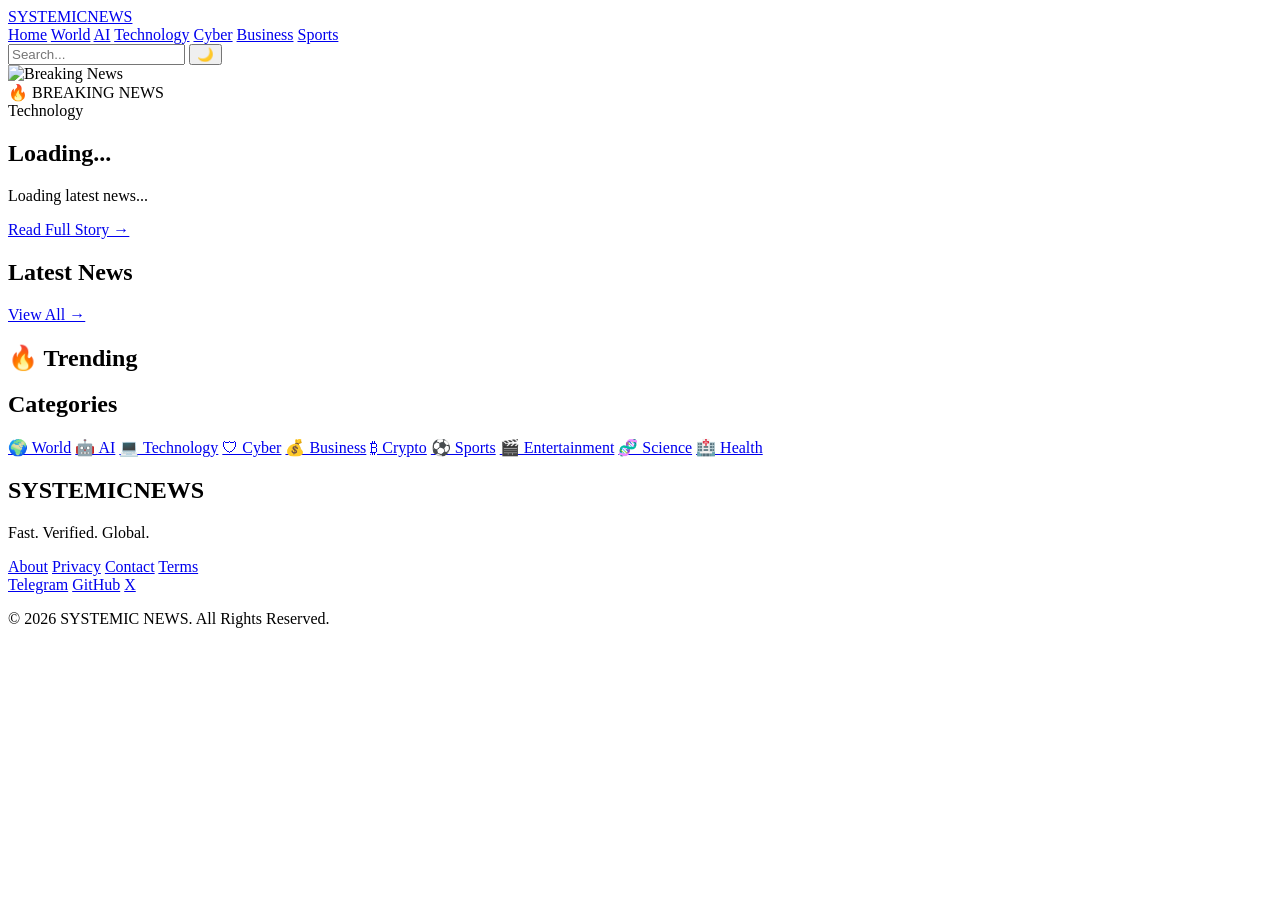
==== index.html @ 5530cad3 "Create index.html" ====
<!DOCTYPE html>
<html lang="en">

<head>

<meta charset="UTF-8">

<meta name="viewport" content="width=device-width, initial-scale=1.0">

<title>SYSTEMIC NEWS</title>

<meta name="description" content="Global News Powered by AI">

<link rel="preconnect" href="https://fonts.googleapis.com">

<link rel="preconnect" href="https://fonts.gstatic.com" crossorigin>

<link href="https://fonts.googleapis.com/css2?family=Inter:wght@300;400;500;600;700;800&display=swap" rel="stylesheet">

<link rel="stylesheet" href="assets/css/style.css">

</head>

<body>

<header class="navbar">

<div class="container">

<a href="#" class="logo">

SYSTEMIC<span>NEWS</span>

</a>

<nav class="menu">

<a href="#">Home</a>

<a href="#">World</a>

<a href="#">AI</a>

<a href="#">Technology</a>

<a href="#">Cyber</a>

<a href="#">Business</a>

<a href="#">Sports</a>

</nav>

<div class="right-menu">

<input
type="text"
placeholder="Search..."
id="searchBox">

<button id="themeButton">

🌙

</button>

</div>

</div>

</header>

<main>

<section class="hero">

<div class="container">

<div class="hero-card">

<img
id="heroImage"
src="assets/images/placeholder.jpg"
alt="Breaking News">

<div class="hero-content">

<div class="breaking">

🔥 BREAKING NEWS

</div>

<div
id="heroCategory"
class="category">

Technology

</div>

<h1 id="heroTitle">

Loading...

</h1>

<p id="heroSummary">

Loading latest news...

</p>

<a
id="heroLink"
href="#"
class="read-btn">

Read Full Story →

</a>

</div>

</div>

</div>

</section>
<section class="latest-news">

<div class="container">

<div class="section-header">

<h2>

Latest News

</h2>

<a href="#">

View All →

</a>

</div>

<div
id="newsGrid"
class="news-grid">

<!-- JS Load -->

</div>

</div>

</section>

<section class="trending-section">

<div class="container">

<div class="section-header">

<h2>

🔥 Trending

</h2>

</div>

<div
id="trendingNews"
class="trending-grid">

<!-- JS -->

</div>

</div>

</section>

<section class="category-section">

<div class="container">

<div class="section-header">

<h2>

Categories

</h2>

</div>

<div class="category-grid">

<a href="#">🌍 World</a>

<a href="#">🤖 AI</a>

<a href="#">💻 Technology</a>

<a href="#">🛡 Cyber</a>

<a href="#">💰 Business</a>

<a href="#">₿ Crypto</a>

<a href="#">⚽ Sports</a>

<a href="#">🎬 Entertainment</a>

<a href="#">🧬 Science</a>

<a href="#">🏥 Health</a>

</div>

</div>

</section>
<footer class="footer">

<div class="container">

<div class="footer-top">

<div class="footer-brand">

<h2>

SYSTEMIC<span>NEWS</span>

</h2>

<p>

Fast. Verified. Global.

</p>

</div>

<div class="footer-links">

<a href="#">About</a>

<a href="#">Privacy</a>

<a href="#">Contact</a>

<a href="#">Terms</a>

</div>

<div class="footer-social">

<a href="#">Telegram</a>

<a href="#">GitHub</a>

<a href="#">X</a>

</div>

</div>

<div class="footer-bottom">

<p>

© 2026 SYSTEMIC NEWS. All Rights Reserved.

</p>

</div>

</div>

</footer>

</main>

<script src="assets/js/app.js"></script>

</body>

</html>
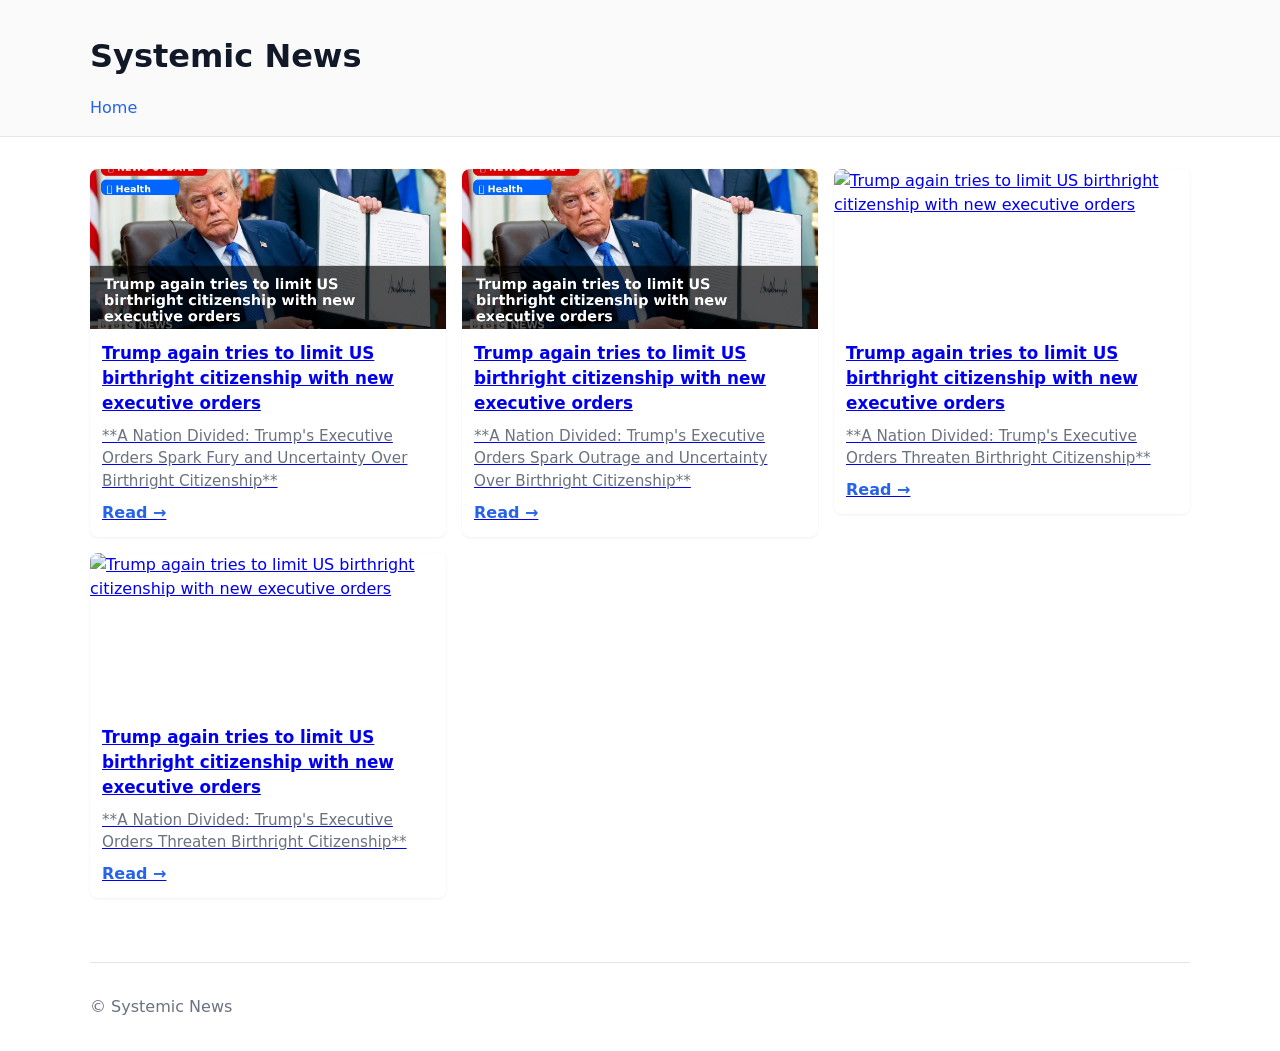
==== commit 4ff07922: "Redesign: responsive layout, accessibility improvements, and robust JS (branch: redesign)" ====
--- a/index.html
+++ b/index.html
@@ -1,295 +1,32 @@
-<!DOCTYPE html>
+<!doctype html>
 <html lang="en">
+<head>
+  <meta charset="utf-8">
+  <meta name="viewport" content="width=device-width, initial-scale=1">
+  <title>Systemic News</title>
+  <meta name="description" content="A simple, responsive news demo site">
+  <link rel="stylesheet" href="assets/css/style.css">
+</head>
+<body>
+  <header class="site-header">
+    <div class="container">
+      <h1 class="site-title"><a href="/">Systemic News</a></h1>
+      <nav class="site-nav" aria-label="Main navigation">
+        <a href="/">Home</a>
+      </nav>
+    </div>
+  </header>
 
-<head>
+  <main class="container">
+    <section id="news-list" class="news-grid" aria-live="polite">
+      <!-- News cards will be injected here -->
+    </section>
+  </main>
 
-<meta charset="UTF-8">
+  <footer class="site-footer container">
+    <p>&copy; Systemic News</p>
+  </footer>
 
-<meta name="viewport" content="width=device-width, initial-scale=1.0">
-
-<title>SYSTEMIC NEWS</title>
-
-<meta name="description" content="Global News Powered by AI">
-
-<link rel="preconnect" href="https://fonts.googleapis.com">
-
-<link rel="preconnect" href="https://fonts.gstatic.com" crossorigin>
-
-<link href="https://fonts.googleapis.com/css2?family=Inter:wght@300;400;500;600;700;800&display=swap" rel="stylesheet">
-
-<link rel="stylesheet" href="assets/css/style.css">
-
-</head>
-
-<body>
-
-<header class="navbar">
-
-<div class="container">
-
-<a href="#" class="logo">
-
-SYSTEMIC<span>NEWS</span>
-
-</a>
-
-<nav class="menu">
-
-<a href="#">Home</a>
-
-<a href="#">World</a>
-
-<a href="#">AI</a>
-
-<a href="#">Technology</a>
-
-<a href="#">Cyber</a>
-
-<a href="#">Business</a>
-
-<a href="#">Sports</a>
-
-</nav>
-
-<div class="right-menu">
-
-<input
-type="text"
-placeholder="Search..."
-id="searchBox">
-
-<button id="themeButton">
-
-🌙
-
-</button>
-
-</div>
-
-</div>
-
-</header>
-
-<main>
-
-<section class="hero">
-
-<div class="container">
-
-<div class="hero-card">
-
-<img
-id="heroImage"
-src="assets/images/placeholder.jpg"
-alt="Breaking News">
-
-<div class="hero-content">
-
-<div class="breaking">
-
-🔥 BREAKING NEWS
-
-</div>
-
-<div
-id="heroCategory"
-class="category">
-
-Technology
-
-</div>
-
-<h1 id="heroTitle">
-
-Loading...
-
-</h1>
-
-<p id="heroSummary">
-
-Loading latest news...
-
-</p>
-
-<a
-id="heroLink"
-href="#"
-class="read-btn">
-
-Read Full Story →
-
-</a>
-
-</div>
-
-</div>
-
-</div>
-
-</section>
-<section class="latest-news">
-
-<div class="container">
-
-<div class="section-header">
-
-<h2>
-
-Latest News
-
-</h2>
-
-<a href="#">
-
-View All →
-
-</a>
-
-</div>
-
-<div
-id="newsGrid"
-class="news-grid">
-
-<!-- JS Load -->
-
-</div>
-
-</div>
-
-</section>
-
-<section class="trending-section">
-
-<div class="container">
-
-<div class="section-header">
-
-<h2>
-
-🔥 Trending
-
-</h2>
-
-</div>
-
-<div
-id="trendingNews"
-class="trending-grid">
-
-<!-- JS -->
-
-</div>
-
-</div>
-
-</section>
-
-<section class="category-section">
-
-<div class="container">
-
-<div class="section-header">
-
-<h2>
-
-Categories
-
-</h2>
-
-</div>
-
-<div class="category-grid">
-
-<a href="#">🌍 World</a>
-
-<a href="#">🤖 AI</a>
-
-<a href="#">💻 Technology</a>
-
-<a href="#">🛡 Cyber</a>
-
-<a href="#">💰 Business</a>
-
-<a href="#">₿ Crypto</a>
-
-<a href="#">⚽ Sports</a>
-
-<a href="#">🎬 Entertainment</a>
-
-<a href="#">🧬 Science</a>
-
-<a href="#">🏥 Health</a>
-
-</div>
-
-</div>
-
-</section>
-<footer class="footer">
-
-<div class="container">
-
-<div class="footer-top">
-
-<div class="footer-brand">
-
-<h2>
-
-SYSTEMIC<span>NEWS</span>
-
-</h2>
-
-<p>
-
-Fast. Verified. Global.
-
-</p>
-
-</div>
-
-<div class="footer-links">
-
-<a href="#">About</a>
-
-<a href="#">Privacy</a>
-
-<a href="#">Contact</a>
-
-<a href="#">Terms</a>
-
-</div>
-
-<div class="footer-social">
-
-<a href="#">Telegram</a>
-
-<a href="#">GitHub</a>
-
-<a href="#">X</a>
-
-</div>
-
-</div>
-
-<div class="footer-bottom">
-
-<p>
-
-© 2026 SYSTEMIC NEWS. All Rights Reserved.
-
-</p>
-
-</div>
-
-</div>
-
-</footer>
-
-</main>
-
-<script src="assets/js/app.js"></script>
-
+  <script src="assets/js/app.js" defer></script>
 </body>
-
 </html>
--- a/assets/css/style.css
+++ b/assets/css/style.css
@@ -0,0 +1,68 @@
+:root {
+  --bg: #ffffff;
+  --text: #111827;
+  --muted: #6b7280;
+  --accent: #2563eb;
+  --card-bg: #ffffff;
+  --radius: 8px;
+  --container-max: 1100px;
+}
+
+* { box-sizing: border-box; }
+
+body {
+  margin: 0;
+  font-family: system-ui, -apple-system, "Segoe UI", Roboto, "Helvetica Neue", Arial;
+  background: var(--bg);
+  color: var(--text);
+  line-height: 1.5;
+}
+
+.container {
+  width: 90%;
+  max-width: var(--container-max);
+  margin: 0 auto;
+  padding: 1rem 0;
+}
+
+.site-header {
+  border-bottom: 1px solid #e6e6e6;
+  background: #fafafa;
+}
+
+.site-title { margin: 0; padding: 1rem 0; }
+.site-title a { color: var(--text); text-decoration: none; }
+.site-nav a { color: var(--accent); text-decoration: none; }
+
+.news-grid {
+  display: grid;
+  grid-template-columns: repeat(1, 1fr);
+  gap: 1rem;
+  padding: 1rem 0 3rem;
+}
+
+@media (min-width: 600px) {
+  .news-grid { grid-template-columns: repeat(2, 1fr); }
+}
+@media (min-width: 1000px) {
+  .news-grid { grid-template-columns: repeat(3, 1fr); }
+}
+
+.card {
+  background: var(--card-bg);
+  border-radius: var(--radius);
+  box-shadow: 0 1px 3px rgba(16,24,40,0.06);
+  overflow: hidden;
+  display: flex;
+  flex-direction: column;
+  min-height: 180px;
+}
+.card img { width: 100%; height: 160px; object-fit: cover; display: block; }
+.card .card-body { padding: 0.75rem; flex: 1; display: flex; flex-direction: column; }
+.card h3 { margin: 0 0 0.5rem; font-size: 1.05rem; }
+.card p { margin: 0 0 0.5rem; color: var(--muted); font-size: 0.95rem; }
+.card a.read-link { margin-top: auto; color: var(--accent); text-decoration: none; font-weight: 600; }
+
+.site-footer { border-top: 1px solid #e6e6e6; padding: 1rem 0; color: var(--muted); }
+
+.visually-hidden { position: absolute !important; height: 1px; width: 1px; overflow: hidden; clip: rect(1px, 1px, 1px, 1px); white-space: nowrap; }
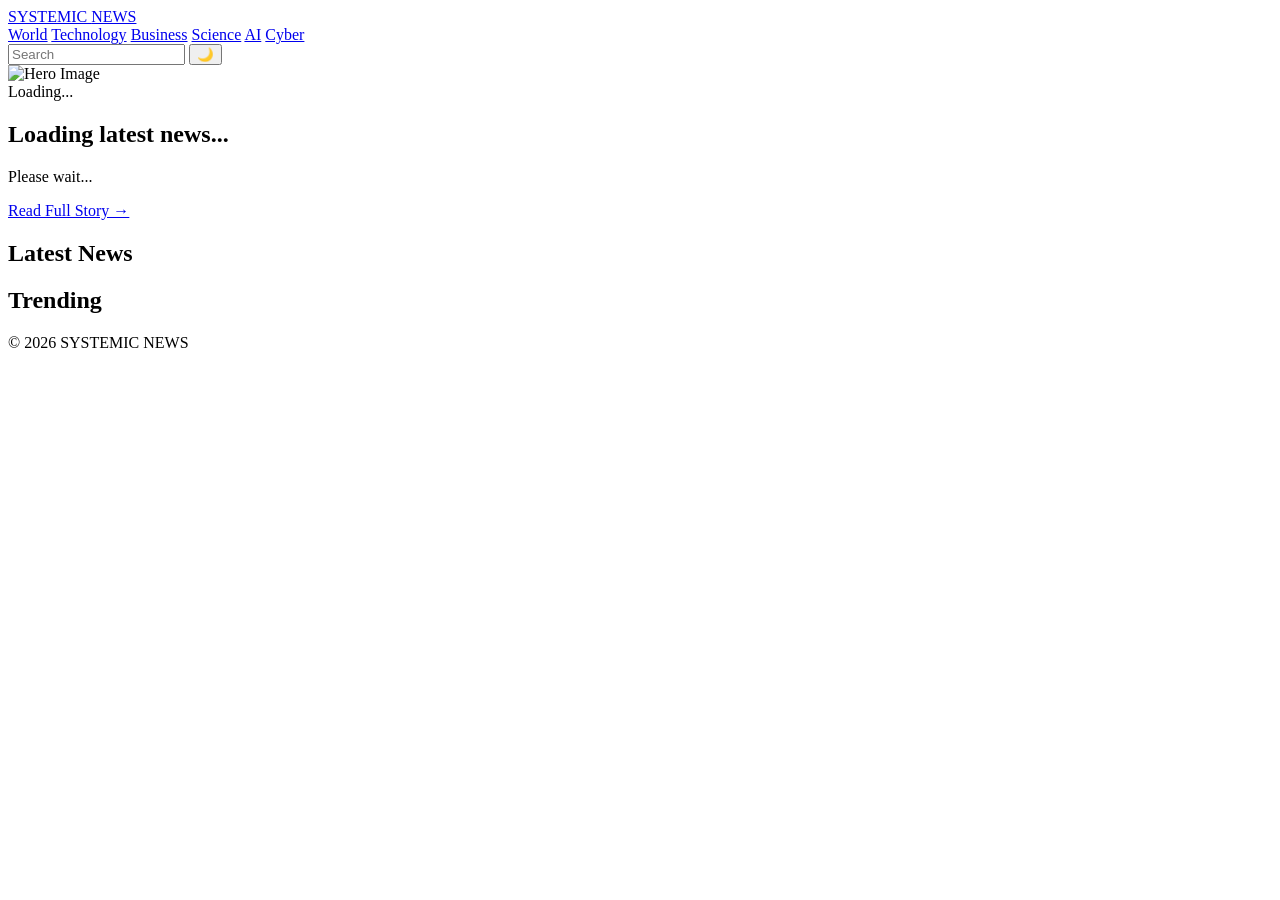
==== commit b9e9a388: "Create index.html" ====
--- a/index.html
+++ b/index.html
@@ -1,32 +1,214 @@
-<!doctype html>
+<!DOCTYPE html>
 <html lang="en">
+
 <head>
-  <meta charset="utf-8">
-  <meta name="viewport" content="width=device-width, initial-scale=1">
-  <title>Systemic News</title>
-  <meta name="description" content="A simple, responsive news demo site">
-  <link rel="stylesheet" href="assets/css/style.css">
+
+<meta charset="UTF-8">
+
+<meta name="viewport" content="width=device-width, initial-scale=1.0">
+
+<title>SYSTEMIC NEWS</title>
+
+<meta name="description"
+content="AI Powered Global News">
+
+<link rel="preconnect"
+href="https://fonts.googleapis.com">
+
+<link rel="preconnect"
+href="https://fonts.gstatic.com"
+crossorigin>
+
+<link href="https://fonts.googleapis.com/css2?family=Inter:wght@300;400;500;600;700;800&display=swap"
+rel="stylesheet">
+
+<link rel="stylesheet"
+href="assets/css/style.css">
+
 </head>
+
 <body>
-  <header class="site-header">
-    <div class="container">
-      <h1 class="site-title"><a href="/">Systemic News</a></h1>
-      <nav class="site-nav" aria-label="Main navigation">
-        <a href="/">Home</a>
-      </nav>
-    </div>
-  </header>
-
-  <main class="container">
-    <section id="news-list" class="news-grid" aria-live="polite">
-      <!-- News cards will be injected here -->
-    </section>
-  </main>
-
-  <footer class="site-footer container">
-    <p>&copy; Systemic News</p>
-  </footer>
-
-  <script src="assets/js/app.js" defer></script>
+
+<header class="navbar">
+
+<div class="container">
+
+<a href="index.html"
+class="logo">
+
+SYSTEMIC
+<span>NEWS</span>
+
+</a>
+
+<nav>
+
+<a href="#">World</a>
+
+<a href="#">Technology</a>
+
+<a href="#">Business</a>
+
+<a href="#">Science</a>
+
+<a href="#">AI</a>
+
+<a href="#">Cyber</a>
+
+</nav>
+
+<div class="actions">
+
+<input
+id="searchBox"
+type="text"
+placeholder="Search">
+
+<button
+id="themeButton">
+
+🌙
+
+</button>
+
+</div>
+
+</div>
+
+</header>
+
+<main>
+
+<section class="hero">
+
+<div class="container">
+
+<div class="hero-card">
+
+<img
+
+id="heroImage"
+
+src="assets/images/placeholder.jpg"
+
+alt="Hero Image"
+
+>
+
+<div class="hero-content">
+
+<div
+id="heroCategory"
+class="category">
+
+Loading...
+
+</div>
+
+<h1
+id="heroTitle">
+
+Loading latest news...
+
+</h1>
+
+<p
+id="heroSummary">
+
+Please wait...
+
+</p>
+
+<a
+
+id="heroLink"
+
+href="#"
+
+class="read-button">
+
+Read Full Story →
+
+</a>
+
+</div>
+
+</div>
+
+</div>
+
+</section>
+
+<section class="latest">
+
+<div class="container">
+
+<div class="section-title">
+
+<h2>
+
+Latest News
+
+</h2>
+
+</div>
+
+<div
+
+id="newsGrid"
+
+class="news-grid">
+
+</div>
+
+</div>
+
+</section>
+
+<section class="trending">
+
+<div class="container">
+
+<div class="section-title">
+
+<h2>
+
+Trending
+
+</h2>
+
+</div>
+
+<div
+
+id="trendingNews"
+
+class="news-grid">
+
+</div>
+
+</div>
+
+</section>
+
+</main>
+
+<footer>
+
+<div class="container">
+
+<p>
+
+© 2026 SYSTEMIC NEWS
+
+</p>
+
+</div>
+
+</footer>
+
+<script src="assets/js/app.js"></script>
+
 </body>
+
 </html>
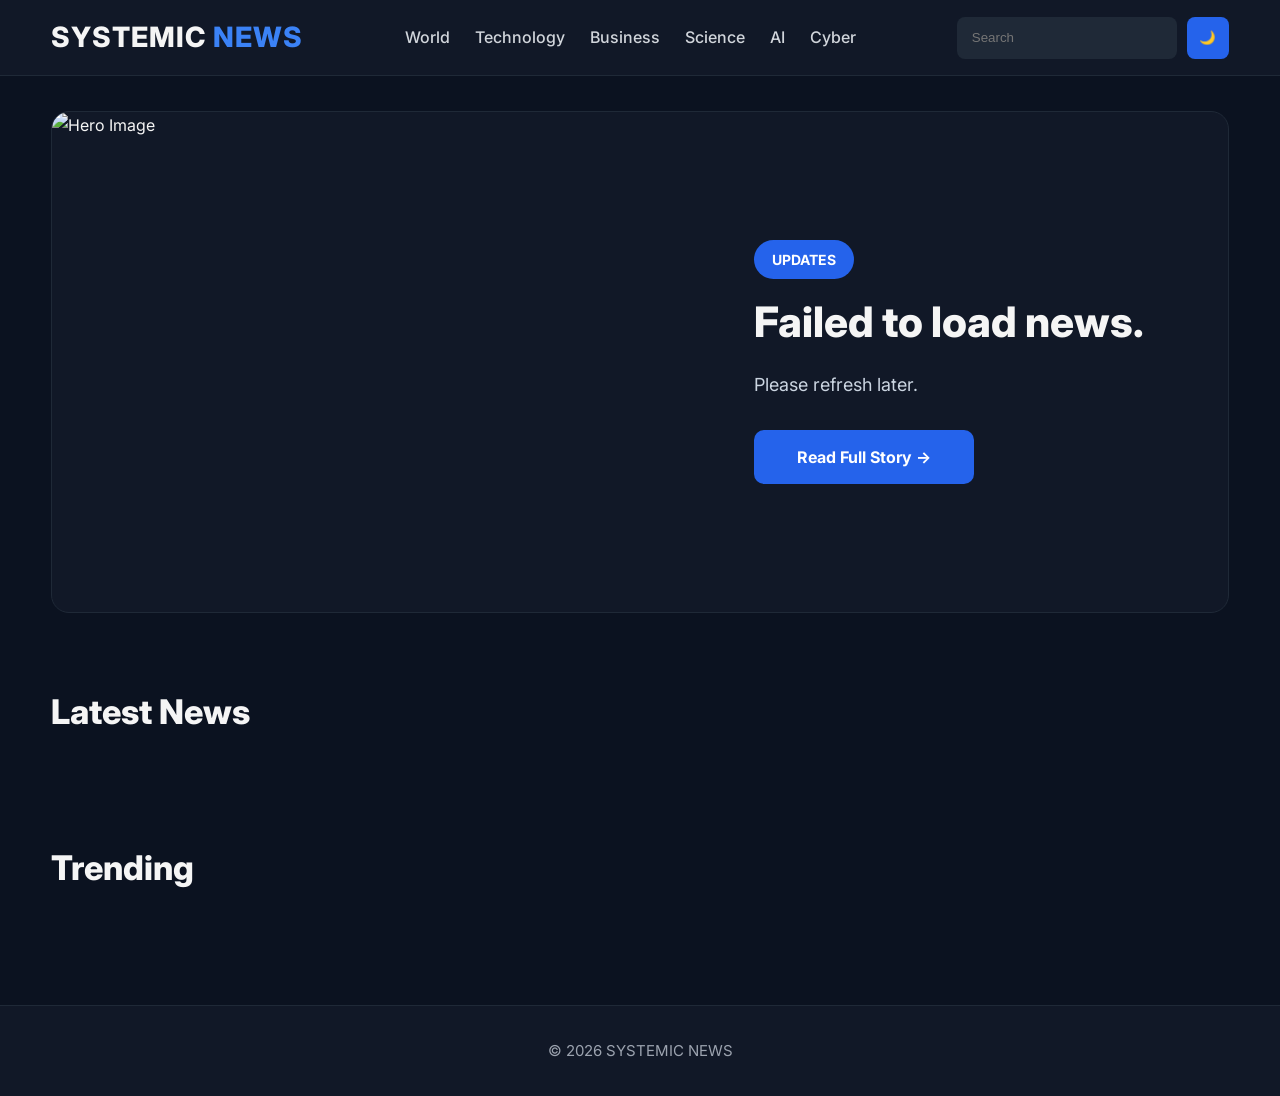
==== commit 6d166d28: "Bust cached homepage assets" ====
--- a/index.html
+++ b/index.html
@@ -1,214 +1,63 @@
 <!DOCTYPE html>
 <html lang="en">
-
 <head>
-
 <meta charset="UTF-8">
-
 <meta name="viewport" content="width=device-width, initial-scale=1.0">
-
 <title>SYSTEMIC NEWS</title>
-
-<meta name="description"
-content="AI Powered Global News">
-
-<link rel="preconnect"
-href="https://fonts.googleapis.com">
-
-<link rel="preconnect"
-href="https://fonts.gstatic.com"
-crossorigin>
-
-<link href="https://fonts.googleapis.com/css2?family=Inter:wght@300;400;500;600;700;800&display=swap"
-rel="stylesheet">
-
-<link rel="stylesheet"
-href="assets/css/style.css">
-
+<meta name="description" content="AI Powered Global News">
+<link rel="preconnect" href="https://fonts.googleapis.com">
+<link rel="preconnect" href="https://fonts.gstatic.com" crossorigin>
+<link href="https://fonts.googleapis.com/css2?family=Inter:wght@300;400;500;600;700;800&display=swap" rel="stylesheet">
+<link rel="stylesheet" href="assets/css/style.css?v=20261030-2">
 </head>
-
 <body>
-
 <header class="navbar">
-
 <div class="container">
-
-<a href="index.html"
-class="logo">
-
-SYSTEMIC
-<span>NEWS</span>
-
-</a>
-
+<a href="index.html" class="logo">SYSTEMIC <span>NEWS</span></a>
 <nav>
-
 <a href="#">World</a>
-
 <a href="#">Technology</a>
-
 <a href="#">Business</a>
-
 <a href="#">Science</a>
-
 <a href="#">AI</a>
-
 <a href="#">Cyber</a>
-
 </nav>
-
 <div class="actions">
-
-<input
-id="searchBox"
-type="text"
-placeholder="Search">
-
-<button
-id="themeButton">
-
-🌙
-
-</button>
-
+<input id="searchBox" type="text" placeholder="Search">
+<button id="themeButton">🌙</button>
 </div>
-
 </div>
-
 </header>
-
 <main>
-
 <section class="hero">
-
 <div class="container">
-
 <div class="hero-card">
-
-<img
-
-id="heroImage"
-
-src="assets/images/placeholder.jpg"
-
-alt="Hero Image"
-
->
-
+<img id="heroImage" src="assets/images/placeholder.jpg" alt="Hero Image">
 <div class="hero-content">
-
-<div
-id="heroCategory"
-class="category">
-
-Loading...
-
+<div id="heroCategory" class="category">Updates</div>
+<h1 id="heroTitle">Loading news...</h1>
+<p id="heroSummary">Please wait...</p>
+<a id="heroLink" href="#" class="read-button">Read Full Story →</a>
 </div>
-
-<h1
-id="heroTitle">
-
-Loading latest news...
-
-</h1>
-
-<p
-id="heroSummary">
-
-Please wait...
-
-</p>
-
-<a
-
-id="heroLink"
-
-href="#"
-
-class="read-button">
-
-Read Full Story →
-
-</a>
-
 </div>
-
 </div>
-
+</section>
+<section class="latest">
+<div class="container">
+<div class="section-title"><h2>Latest News</h2></div>
+<div id="newsGrid" class="news-grid"></div>
 </div>
-
 </section>
-
-<section class="latest">
-
+<section class="trending">
 <div class="container">
-
-<div class="section-title">
-
-<h2>
-
-Latest News
-
-</h2>
-
+<div class="section-title"><h2>Trending</h2></div>
+<div id="trendingNews" class="news-grid"></div>
 </div>
-
-<div
-
-id="newsGrid"
-
-class="news-grid">
-
-</div>
-
-</div>
-
 </section>
-
-<section class="trending">
-
-<div class="container">
-
-<div class="section-title">
-
-<h2>
-
-Trending
-
-</h2>
-
-</div>
-
-<div
-
-id="trendingNews"
-
-class="news-grid">
-
-</div>
-
-</div>
-
-</section>
-
 </main>
-
 <footer>
-
-<div class="container">
-
-<p>
-
-© 2026 SYSTEMIC NEWS
-
-</p>
-
-</div>
-
+<div class="container"><p>© 2026 SYSTEMIC NEWS</p></div>
 </footer>
-
-<script src="assets/js/app.js"></script>
-
+<script src="assets/js/app.js?v=20261030-2"></script>
 </body>
-
-</html>
+</html>
--- a/assets/css/style.css
+++ b/assets/css/style.css
@@ -0,0 +1,637 @@
+/* ===========================
+   RESET
+=========================== */
+
+*{
+    margin:0;
+    padding:0;
+    box-sizing:border-box;
+}
+
+html{
+    scroll-behavior:smooth;
+}
+
+body{
+
+    font-family:"Inter",sans-serif;
+
+    background:#0b1220;
+
+    color:#f5f5f5;
+
+    line-height:1.7;
+
+}
+
+img{
+
+    width:100%;
+
+    display:block;
+
+}
+
+a{
+
+    text-decoration:none;
+
+    color:inherit;
+
+}
+
+.container{
+
+    width:min(1280px,92%);
+
+    margin:auto;
+
+}
+
+/* ===========================
+   NAVBAR
+=========================== */
+
+.navbar{
+
+    position:sticky;
+
+    top:0;
+
+    z-index:999;
+
+    background:#111827;
+
+    border-bottom:1px solid #1f2937;
+
+}
+
+.navbar .container{
+
+    display:flex;
+
+    justify-content:space-between;
+
+    align-items:center;
+
+    height:75px;
+
+}
+
+.logo{
+
+    font-size:28px;
+
+    font-weight:800;
+
+    letter-spacing:1px;
+
+}
+
+.logo span{
+
+    color:#3b82f6;
+
+}
+
+nav{
+
+    display:flex;
+
+    gap:25px;
+
+}
+
+nav a{
+
+    color:#d1d5db;
+
+    font-weight:500;
+
+    transition:.3s;
+
+}
+
+nav a:hover{
+
+    color:white;
+
+}
+
+.actions{
+
+    display:flex;
+
+    gap:10px;
+
+    align-items:center;
+
+}
+
+#searchBox{
+
+    width:220px;
+
+    height:42px;
+
+    border:none;
+
+    border-radius:8px;
+
+    padding:0 15px;
+
+    background:#1f2937;
+
+    color:white;
+
+}
+
+#themeButton{
+
+    width:42px;
+
+    height:42px;
+
+    border:none;
+
+    border-radius:8px;
+
+    background:#2563eb;
+
+    color:white;
+
+    cursor:pointer;
+
+}
+
+/* ===========================
+   HERO
+=========================== */
+
+.hero{
+
+    margin:35px 0;
+
+}
+
+.hero-card{
+
+    display:grid;
+
+    grid-template-columns:1.2fr 1fr;
+
+    gap:35px;
+
+    background:#111827;
+
+    border-radius:18px;
+
+    overflow:hidden;
+
+    border:1px solid #1f2937;
+
+}
+
+.hero-card img{
+
+    height:500px;
+
+    object-fit:cover;
+
+}
+
+.hero-content{
+
+    padding:45px;
+
+    display:flex;
+
+    flex-direction:column;
+
+    justify-content:center;
+
+}
+
+.category{
+
+    display:inline-block;
+
+    width:max-content;
+
+    padding:8px 18px;
+
+    border-radius:999px;
+
+    background:#2563eb;
+
+    color:#fff;
+
+    font-size:14px;
+
+    font-weight:700;
+
+    margin-bottom:18px;
+
+    text-transform:uppercase;
+
+}
+
+.hero-content h1{
+
+    font-size:42px;
+
+    line-height:1.2;
+
+    margin-bottom:22px;
+
+    font-weight:800;
+
+}
+
+.hero-content p{
+
+    color:#cbd5e1;
+
+    font-size:18px;
+
+    margin-bottom:30px;
+
+}
+
+.read-button{
+
+    display:inline-flex;
+
+    align-items:center;
+
+    justify-content:center;
+
+    width:220px;
+
+    height:54px;
+
+    border-radius:10px;
+
+    background:#2563eb;
+
+    color:#fff;
+
+    font-weight:700;
+
+    transition:.25s;
+
+}
+
+.read-button:hover{
+
+    background:#1d4ed8;
+
+    transform:translateY(-2px);
+
+}
+
+/* ===========================
+   NEWS GRID
+=========================== */
+
+.latest,
+
+.trending{
+
+    margin:70px 0;
+
+}
+
+.section-title{
+
+    display:flex;
+
+    justify-content:space-between;
+
+    align-items:center;
+
+    margin-bottom:28px;
+
+}
+
+.section-title h2{
+
+    font-size:34px;
+
+    font-weight:800;
+
+}
+
+.news-grid{
+
+    display:grid;
+
+    grid-template-columns:
+
+    repeat(
+
+        auto-fit,
+
+        minmax(320px,1fr)
+
+    );
+
+    gap:28px;
+
+}
+
+.news-card{
+
+    background:#111827;
+
+    border-radius:16px;
+
+    overflow:hidden;
+
+    border:1px solid #1f2937;
+
+    cursor:pointer;
+
+    transition:.25s;
+
+}
+
+.news-card:hover{
+
+    transform:translateY(-6px);
+
+}
+
+.news-card img{
+
+    height:220px;
+
+    object-fit:cover;
+
+}
+
+.news-content{
+
+    padding:22px;
+
+}
+
+.news-category{
+
+    color:#60a5fa;
+
+    font-weight:700;
+
+    margin-bottom:12px;
+
+}
+
+.news-title{
+
+    font-size:22px;
+
+    line-height:1.4;
+
+    margin-bottom:14px;
+
+    font-weight:700;
+
+}
+
+.news-summary{
+
+    color:#cbd5e1;
+
+    margin-bottom:20px;
+
+}
+
+.news-footer{
+
+    display:flex;
+
+    justify-content:space-between;
+
+    align-items:center;
+
+    color:#9ca3af;
+
+    font-size:14px;
+
+}
+
+/* ===========================
+   FOOTER
+=========================== */
+
+footer{
+
+    margin-top:80px;
+
+    border-top:1px solid #1f2937;
+
+    background:#111827;
+
+}
+
+footer .container{
+
+    height:90px;
+
+    display:flex;
+
+    justify-content:center;
+
+    align-items:center;
+
+}
+
+footer p{
+
+    color:#9ca3af;
+
+    font-size:15px;
+
+}
+
+/* ===========================
+   LIGHT MODE
+=========================== */
+
+body.light{
+
+    background:#f5f7fb;
+
+    color:#111827;
+
+}
+
+body.light .navbar,
+
+body.light .hero-card,
+
+body.light .news-card,
+
+body.light footer{
+
+    background:#ffffff;
+
+    border-color:#e5e7eb;
+
+}
+
+body.light nav a{
+
+    color:#374151;
+
+}
+
+body.light .news-summary,
+
+body.light .hero-content p,
+
+body.light footer p{
+
+    color:#6b7280;
+
+}
+
+body.light #searchBox{
+
+    background:#f3f4f6;
+
+    color:#111827;
+
+    border:1px solid #d1d5db;
+
+}
+
+/* ===========================
+   SCROLLBAR
+=========================== */
+
+::-webkit-scrollbar{
+
+    width:10px;
+
+}
+
+::-webkit-scrollbar-track{
+
+    background:#0b1220;
+
+}
+
+::-webkit-scrollbar-thumb{
+
+    background:#2563eb;
+
+    border-radius:20px;
+
+}
+
+/* ===========================
+   RESPONSIVE
+=========================== */
+
+@media(max-width:1100px){
+
+.hero-card{
+
+grid-template-columns:1fr;
+
+}
+
+.hero-card img{
+
+height:420px;
+
+}
+
+.hero-content{
+
+padding:30px;
+
+}
+
+.hero-content h1{
+
+font-size:34px;
+
+}
+
+}
+
+@media(max-width:900px){
+
+nav{
+
+display:none;
+
+}
+
+#searchBox{
+
+width:160px;
+
+}
+
+.news-grid{
+
+grid-template-columns:1fr 1fr;
+
+}
+
+}
+
+@media(max-width:650px){
+
+.news-grid{
+
+grid-template-columns:1fr;
+
+}
+
+.hero-card img{
+
+height:260px;
+
+}
+
+.hero-content h1{
+
+font-size:28px;
+
+}
+
+.hero-content p{
+
+font-size:16px;
+
+}
+
+#searchBox{
+
+display:none;
+
+}
+
+.logo{
+
+font-size:22px;
+
+}
+
+.section-title h2{
+
+font-size:26px;
+
+}
+
+.read-button{
+
+width:100%;
+
+}
+
+}
